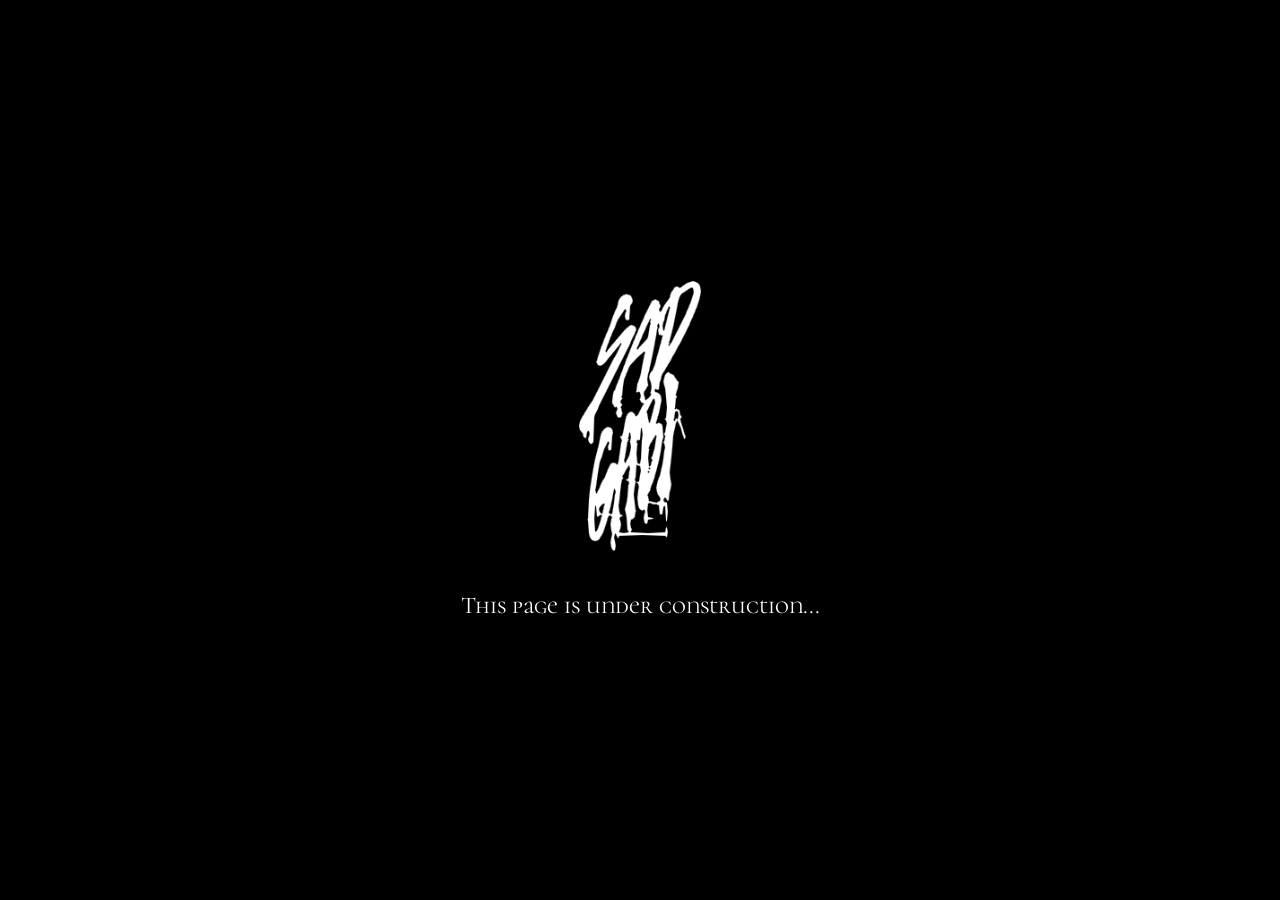
==== index.html @ c88ff973 "Update index.html" ====
<html>

<head>
  <title>Loading...</title>

  <script>
    let loadText = 'Loading.';
    const interval = setInterval(() => {
      document.title = loadText;
      loadText += '.';
      if (loadText === 'Loading....') {
        loadText = 'Loading.';
      }
    }, 500);
  </script>
</head>

<style>
  @font-face {
    font-family: Cormorant;
    src: url(fonts/CormorantUnicase-Regular.ttf);
  }

  html,
  body {
    height: 100svh;
    width: 100vw;
    margin: 0;
    display: flex;
    align-items: center;
    justify-content: center;
    text-align: center;
    background-color: #000;
  }

  body {
    margin: 10vw;
  }

  #loading-splash {
    display: flex;
    flex-direction: column;
    align-items: center;
    text-align: center;
    color: #fff;
    font-family: Cormorant;
    font-size: 24px;
    gap: 40px;
  }

  #loading-logo {
    height: 30svh;
    width: fit-content;
    animation: logo-anim infinite forwards 1s;
  }

  @keyframes logo-anim {
    0% {
      opacity: 1;
    }

    50% {
      opacity: 0.5;
    }

    100% {
      opacity: 1;
    }
  }

  @media (max-width: 1100px) {
    #loading-splash {
     font-size: 48px;
    }

    #loading-logo {
      height: 60svh;
    }
  }
</style>

<body>
  <div id="loading-splash">
    <img id="loading-logo" src="images/logo.png" alt="Sad Gabi logo">
    This page is under construction...
  </div>
</body>

</html>
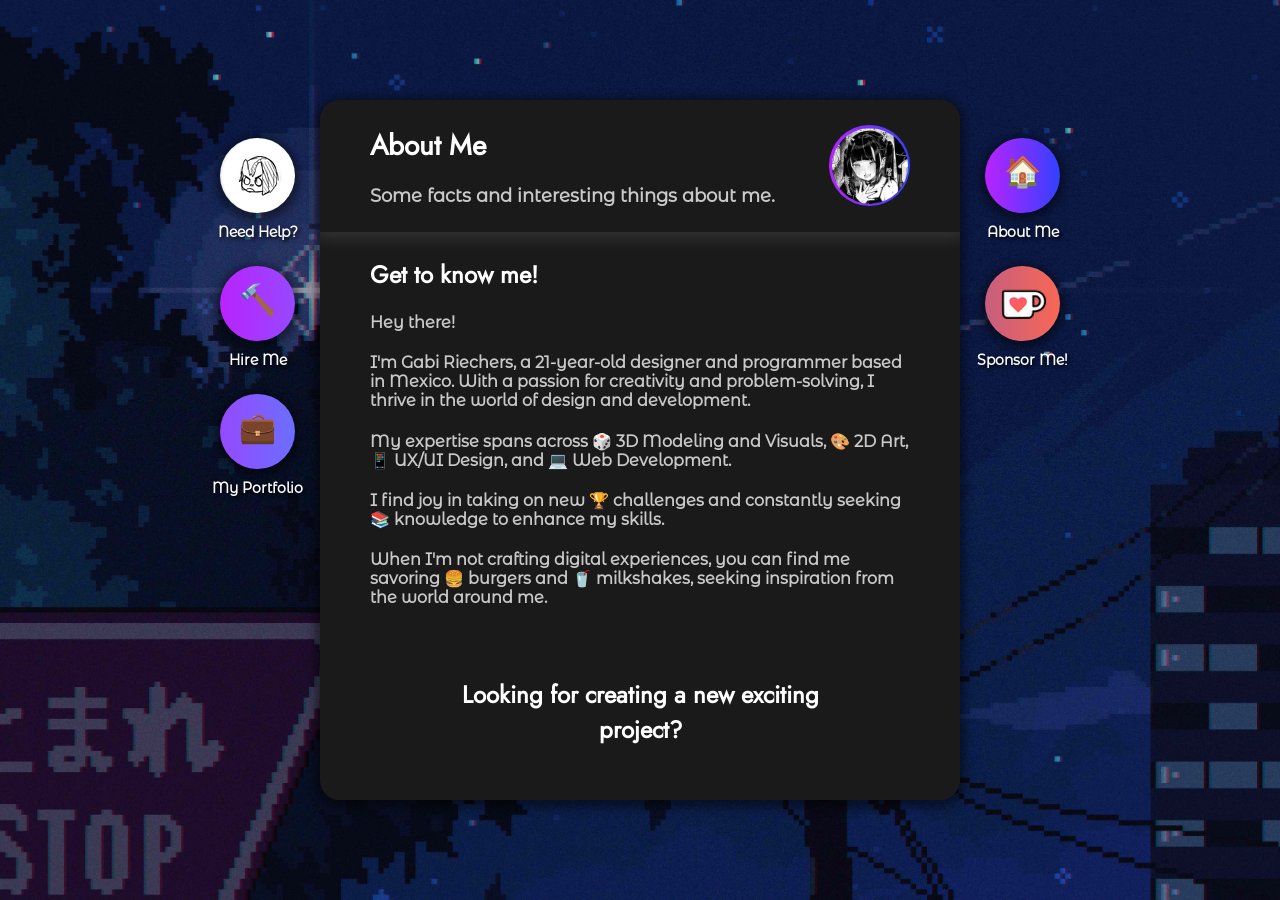
==== commit 975079d8: "Add files via upload" ====
--- a/index.html
+++ b/index.html
@@ -1,89 +1,178 @@
-<html>
-
-<head>
-  <title>Loading...</title>
-
-  <script>
-    let loadText = 'Loading.';
-    const interval = setInterval(() => {
-      document.title = loadText;
-      loadText += '.';
-      if (loadText === 'Loading....') {
-        loadText = 'Loading.';
-      }
-    }, 500);
-  </script>
-</head>
-
-<style>
-  @font-face {
-    font-family: Cormorant;
-    src: url(fonts/CormorantUnicase-Regular.ttf);
-  }
-
-  html,
-  body {
-    height: 100svh;
-    width: 100vw;
-    margin: 0;
-    display: flex;
-    align-items: center;
-    justify-content: center;
-    text-align: center;
-    background-color: #000;
-  }
-
-  body {
-    margin: 10vw;
-  }
-
-  #loading-splash {
-    display: flex;
-    flex-direction: column;
-    align-items: center;
-    text-align: center;
-    color: #fff;
-    font-family: Cormorant;
-    font-size: 24px;
-    gap: 40px;
-  }
-
-  #loading-logo {
-    height: 30svh;
-    width: fit-content;
-    animation: logo-anim infinite forwards 1s;
-  }
-
-  @keyframes logo-anim {
-    0% {
-      opacity: 1;
-    }
-
-    50% {
-      opacity: 0.5;
-    }
-
-    100% {
-      opacity: 1;
-    }
-  }
-
-  @media (max-width: 1100px) {
-    #loading-splash {
-     font-size: 48px;
-    }
-
-    #loading-logo {
-      height: 60svh;
-    }
-  }
-</style>
-
-<body>
-  <div id="loading-splash">
-    <img id="loading-logo" src="images/logo.png" alt="Sad Gabi logo">
-    This page is under construction...
-  </div>
-</body>
-
+<!DOCTYPE html>
+
+<html lang="en">
+
+<head>
+    <meta charset="utf-8" name="viewport" content="width=device-width, initial-scale=1.0">
+    <link rel="stylesheet" href="styles/Mainstyle.css">
+    <title>About me - Sad Gabi</title>
+    <link rel="icon" href="images/sadgabi_ic.png" type="image/x-icon">
+
+    <script src="scripts/chatbot.js"></script>
+
+    <script>
+
+        function overlay() {
+            document.getElementById("overlay").style.display = "flex";
+        }
+
+        function overlay_close() {
+            document.getElementById("overlay").style.display = "none";
+        }
+
+        function AIchat_on() {
+            document.getElementById("AIchat").style.display = "block";
+        }
+
+        function AIchat_off() {
+            document.getElementById("AIchat").style.display = "none";
+        }
+
+        function msgSize() {
+            document.getElementById("msgInput").style.height = `${this.scrollHeight}px`;;
+        }
+
+    </script>
+
+</head>
+
+<body>
+
+    <div class="AI_chat_vp" id="AIchat">
+
+        <div class="header_chat">
+            <h3>Devohra <button class="beta">BETA 0.1</button></h3>
+            <h5>🟢 Online</h5>
+            <div class="logo_chat">
+                <img src="images/devohra_logo.png" alt="Devohra logo">
+            </div>
+        </div>
+
+        <div id="chat" class="chat">
+            <div style="text-align: center; margin-bottom: 50px;margin-top: 20px;">
+                <h4>// This is the beggining of your chat with Devohra! //</h4>
+            </div>
+            <div class="messageblock_ai">
+                <button></button>
+                <div>
+                    <h5 style="margin-left: 10px;">Devohra</h5>
+                    <div class="message_ai">
+                        <h5>Hi!</h5>
+                        <h5>I'm Devohra, and I will be assisting you today! How can I help you?</h5>
+                    </div>
+                </div>
+            </div>
+            <div id="sel_chat" class="messageblock_user">
+                <div style="text-align: right;">
+                    <h5 style="margin-right: 10px;">You</h5>
+                    <div id="sel1" onclick="rmv_selchat1(); hMkComms()" class="message_user">
+                        <h5>I wanna request for a commission</h5>
+                    </div>
+                    <div id="sel2" onclick="rmv_selchat2(); hCostComms();" class="message_user">
+                        <h5>How much do I have to pay for a commission?</h5>
+                    </div>
+                    <div id="sel3" onclick="rmv_selchat3(); hContact();" class="message_user" style="display: none;">
+                        <h5>Where is the contact info?</h5>
+                    </div>
+                    <div id="sel4" onclick="rmv_selchat4(); hDevohra();" class="message_user">
+                        <h5>Who are you?</h5>
+                    </div>
+                </div>
+                <button></button>
+            </div>
+        </div>
+
+    </div>
+
+    <div onclick="overlay_close(); AIchat_off()" class="overlay" id="overlay"></div>
+
+    <div class="pages1" id="pages1">
+        <div>
+            <button onclick="overlay(); AIchat_on()" id="AI_button" title="Devohra AI"
+                style="background-image: url(images/devohra_logo.png); margin-bottom: 10px;"><img
+                    src="images/devohra_ic.png" alt="Devohra Assistant"></button>
+            <h5 style="text-shadow: 2px 2px 4px #000000;">?Need Help</h5>
+
+            <a href="hire_me.html"><button title="Hire Me"
+                    style="background-image: linear-gradient(to right, #b923ff, #9649ff);">🔨</button></a>
+            <h5 style="text-shadow: 2px 2px 4px #000000;">Hire Me</h5>
+
+            <a href="portfolio.html"><button title="My Portfolio"
+                    style="background-image: linear-gradient(to right, #9649ff, #6b6fff);">💼</button></a>
+            <h5 style="text-shadow: 2px 2px 4px #000000;">My Portfolio</h5>
+
+            <a href="contact.html" style="display: none;"><button title="Contact Info"
+                    style="background-image: linear-gradient(to right, #6b6fff, #4b8cff);">💬</button></a>
+            <h5 style="text-shadow: 2px 2px 4px #000000; display: none;">Contact Info</h5>
+
+            <a href="clients.html" style="display: none;"><button title="Clients & Reviews"
+                    style="background-image: linear-gradient(to right, #4b8cff, #3341ff);">📝</button></a>
+            <h5 style="text-shadow: 2px 2px 4px #000000; display: none;">Clients</h5>
+        </div>
+    </div>
+
+    <div class="mainvp" id="mainvp_div">
+
+        <div class="header">
+            <h1>About Me</h1>
+            <h2>Some facts and interesting things about me.</h2>
+            <div class="logo">
+                    <button class="mylogo"></button>
+            </div>
+        </div>
+
+        <div class="content">
+            <h3>Get to know me!</h3>
+            <h4>Hey there!</h4>
+            <h4>I'm Gabi Riechers, a 21-year-old designer and programmer based in Mexico. With a passion for
+                creativity and problem-solving, I thrive in the world of design and development.</h4>
+            <h4>My expertise spans across 🎲 3D Modeling and Visuals, 🎨 2D Art, 📱 UX/UI Design, and 💻 Web
+                Development.</h4>
+            <h4>I find joy in taking on new 🏆 challenges and constantly seeking 📚 knowledge to enhance my skills.</h4>
+            <h4>When I'm not crafting digital experiences, you can find me savoring 🍔 burgers and 🥤 milkshakes,
+                seeking inspiration from the world around me.</h4>
+            <p></p>
+            <div class="action">
+                <h3>Looking for creating a new exciting project?</h3>
+                <a href="hire_me.html"><button>Hire me!</button></a>
+            </div>
+
+
+            <div class="scnets">
+                <h4 style="margin-bottom: 20px;">My social networks</h4>
+            </div>
+
+            <div class="scnets">
+                <a href="https://twitter.com/sadgabi20"><button><img src="images/tw_ic.png"
+                            alt="Twitter logo"></button></a>
+                <a href="https://discord.com/users/sadgabi20"><button><img src="images/dis_ic.png"
+                            alt="Discord logo"></button></a>
+                <a href="https://www.linkedin.com/in/sadgabi/"><button><img src="images/li_ic.png"
+                            alt="LinkedIn logo"></button></a>
+                <a href="https://www.behance.net/sadgabi"><button><img src="images/bh_ic.png"
+                            alt="Behance logo"></button></a>
+            </div>
+        </div>
+
+        <p></p>
+
+
+    </div>
+
+    <div class="pages" id="current_p">
+        <div>
+            <button title="You are here!"
+                style="cursor: auto; background-image: linear-gradient(to right, #b923ff, #3341ff); margin-bottom: 10px;">
+                <hb>🏠</hb>
+            </button>
+            <h5 style="text-shadow: 2px 2px 4px #000000;">About Me</h5>
+            <a href="https://ko-fi.com/sadgabi"><button title="Donate Me!"
+                    style="background-image: linear-gradient(to right, #C75E7F, #F86754); padding: 0; margin-bottom: 10px; padding-top: 8px;"><img
+                        src="images/kofi_ic.png" alt="Patreon logo"></button></a>
+            <h5 style="text-shadow: 2px 2px 4px #000000;">Sponsor Me!</h5>
+        </div>
+    </div>
+
+</body>
+
 </html>
--- a/styles/Mainstyle.css
+++ b/styles/Mainstyle.css
@@ -0,0 +1,726 @@
+@font-face {
+    font-family: Montserrat;
+    src: url(../fonts/MontserratAlternates-Regular.ttf);
+}
+
+@font-face {
+    font-family: MontserratBold;
+    src: url(../fonts/MontserratAlternates-Bold.ttf);
+}
+
+@font-face {
+    font-family: Jost;
+    src: url(../fonts/Jost-Regular.ttf);
+}
+
+#submitButton.active {
+    background-image: linear-gradient(to right, #b923ff, #3341ff);
+    color: white;
+    cursor: pointer;
+    border: 0;
+}
+
+html,
+body {
+    overflow: hidden;
+    display: flex;
+    justify-content: center;
+    align-items: center;
+    justify-items: center;
+    align-content: center;
+    width: 100%;
+    height: 100%;
+    margin: 0;
+    padding: 0;
+    background-image: url("../images/bg_img.jpg");
+    background-size: cover;
+    background-repeat: no-repeat;
+}
+
+::-webkit-scrollbar {
+    width: 7px;
+}
+
+::-webkit-scrollbar-thumb {
+    background-color: #a1a1a120;
+    border-radius: 5px;
+}
+
+::-webkit-scrollbar-thumb:hover {
+    background-color: #a1a1a140;
+}
+
+a {
+    text-decoration: none;
+}
+
+.overlay {
+    position: fixed;
+    top: 0;
+    left: 0;
+    width: 100%;
+    height: 100%;
+    background-color: rgba(0, 0, 0, 0.5);
+    display: none;
+    justify-content: center;
+    align-items: center;
+    justify-items: center;
+    align-content: center;
+    z-index: 900;
+}
+
+.AI_chat_vp {
+    border-radius: 20px;
+    background-color: #1a1a1a;
+    margin: 0;
+    border: 10px #666666;
+    width: 50%;
+    max-width: 800px;
+    min-width: 500px;
+    height: 90%;
+    max-height: 90%;
+    box-shadow: 0px 3px 10px 5px #00000070;
+    position: absolute;
+    display: none;
+    overflow: auto;
+    z-index: 999;
+}
+
+.mainvp {
+    flex: 1;
+    border-radius: 20px;
+    background-color: #1a1a1a;
+    padding: 0;
+    padding-bottom: 25px;
+    margin: 0;
+    border: 10px #666666;
+    width: 50%;
+    max-width: 50%;
+    height: 75%;
+    box-shadow: 0px 3px 10px 5px #00000070;
+    overflow: auto;
+    position: relative;
+}
+
+.header {
+    position: sticky;
+    padding: 25px;
+    padding-left: 50px;
+    padding-right: 150px;
+    box-shadow: 0px 0px 16px 5px #ffffff20;
+    background-color: #1a1a1a;
+    top: 0;
+    z-index: 10;
+}
+
+.header_chat {
+    position: sticky;
+    padding: 25px;
+    padding-right: 50px;
+    padding-left: 150px;
+    box-shadow: 0px 0px 16px 5px #ffffff20;
+    background-color: #1a1a1a;
+    top: 0;
+}
+
+.beta {
+    border-radius: 10px;
+    padding: 5px;
+    padding-left: 10px;
+    padding-right: 10px;
+    margin: 0;
+    font-family: MontserratBold;
+    color: white;
+    border: 0;
+    background-image: linear-gradient(to right, #b923ff, #3341ff);
+}
+
+.messagef_chat {
+    position: sticky;
+    padding: 25px;
+    padding-right: 50px;
+    padding-left: 50px;
+    box-shadow: 0px 0px 16px 5px #ffffff20;
+    background-color: #1a1a1a;
+    bottom: 0;
+    text-align: center;
+}
+
+.content {
+    padding: 25px;
+    padding-left: 50px;
+    padding-right: 50px;
+    overflow: hidden;
+    background-color: #1a1a1a;
+    z-index: 2
+}
+
+.content_serv {
+    padding: 0;
+    overflow: hidden;
+    background-color: #1a1a1a;
+    z-index: 2
+}
+
+.content_serv button {
+    border: 0;
+    background-color: #00000000;
+    margin: 0;
+    padding: 0;
+    text-align: left;
+    cursor: pointer;
+    max-height: 150px;
+    min-height: 150px;
+    overflow: hidden;
+    transition: background-color 0.3s ease;
+}
+
+.content_serv button:hover {
+    background-image: linear-gradient(to right, #b923ff, #3341ff);
+}
+
+.content_serv button h4 {
+    transition: color 0.3s ease;
+    ;
+}
+
+.content_serv button:hover h4 {
+    color: white;
+}
+
+.serv_card {
+    display: block;
+    align-items: center;
+    width: fit-content;
+    padding: 15px;
+    padding-left: 50px;
+    padding-right: 50px;
+    height: 10000px;
+    background-color: #1a1a1a;
+    transition: background-color 0.3s ease;
+}
+
+.serv_card:hover {
+    background-color: transparent;
+}
+
+.prtflcard {
+    height: auto;
+    margin: 0;
+    border-radius: 20px;
+    min-height: 90%;
+    box-shadow: 0px 0px 10px 5px #ffffff20;
+    overflow: hidden;
+    position: relative;
+    background-image: linear-gradient(to right, #b923ff, #3341ff);
+}
+
+.prtflcard:hover h4 {
+    cursor: pointer;
+    color: white;
+}
+
+.prtflcardi {
+    display: flex;
+    padding-left: 25px;
+    padding-right: 25px;
+    align-items: center;
+    position: absolute;
+    height: 100%;
+    width: -webkit-fill-available;
+    min-width: -webkit-fill-available;
+    min-height: 100%;
+    overflow: auto;
+    background-color: #1a1a1a;
+    transition: background-color 0.3s ease;
+}
+
+.prtflcardi:hover {
+    background-color: transparent;
+}
+
+.chat {
+    padding: 25px;
+    padding-left: 50px;
+    padding-right: 50px;
+    overflow: auto;
+    background-color: #1a1a1a;
+    z-index: 999;
+}
+
+textarea {
+    margin-bottom: 20px;
+    margin-top: 5px;
+    padding: 10px;
+    padding-left: 15px;
+    padding-right: 15px;
+    border-radius: 20px;
+    border-color: #666666;
+    border-style: solid;
+    background-color: #ffffff10;
+    font-family: Montserrat;
+    color: #ffffff95;
+    font-size: 14px;
+
+}
+
+textarea[type="text"] {
+    color: #ffffff;
+}
+
+
+.logo {
+    position: absolute;
+    display: flex;
+    justify-content: center;
+    align-items: center;
+    right: 50px;
+    top: 25px;
+    border-radius: 50%;
+    width: 81px;
+    height: 81px;
+    background-image: linear-gradient(to right, #b923ff, #3341ff);
+}
+
+.logo_chat {
+    position: absolute;
+    left: 50px;
+    top: 25px;
+}
+
+.action {
+    padding: 25px;
+    padding-left: 50px;
+    padding-right: 50px;
+    padding-bottom: 0;
+    text-align: center;
+}
+
+.action button {
+    border-radius: 10px;
+    padding: 20px;
+    padding-left: 40px;
+    padding-right: 40px;
+    margin: 0;
+    margin-top: 50px;
+    margin-bottom: 25px;
+    font-family: MontserratBold;
+    font-size: 18px;
+    color: white;
+    border: 0;
+    background-image: linear-gradient(to right, #b923ff, #3341ff);
+    cursor: pointer;
+    transition: font-size 0.3s ease;
+}
+
+.action button:hover {
+    font-size: 20px;
+}
+
+.scnets {
+    display: flex;
+    justify-content: center;
+    align-items: center;
+    justify-items: center;
+    align-content: center;
+}
+
+.scnets button {
+    background-color: #1a1a1a;
+    padding: 0;
+    border: 0;
+}
+
+.scnets button:hover {
+    cursor: pointer;
+}
+
+.scnets a {
+    margin-left: 10px;
+    margin-right: 10px;
+}
+
+.pages1 {
+    margin: 0;
+    text-align: center;
+    height: 75%;
+    overflow-y: auto;
+    /* Change the writing direction to right-to-left */
+    direction: rtl;
+    /* Flip the container horizontally */
+    transform: scaleX(1);
+}
+
+.pages {
+    margin: 0;
+    text-align: center;
+    height: 75%;
+    overflow: auto;
+}
+
+.pages button {
+    width: 75px;
+    max-width: 75px;
+    height: 75px;
+    max-height: 75px;
+    display: block;
+    border-radius: 50%;
+    text-align: center;
+    justify-content: center;
+    align-items: center;
+    margin: 25px;
+    margin-bottom: 10px;
+    border: 0;
+    box-shadow: 0px 3px 10px 5px #00000070;
+    cursor: pointer;
+    font-size: 30px;
+    padding: 0;
+    padding-bottom: 8px;
+}
+
+.pages1 button {
+    width: 75px;
+    max-width: 75px;
+    height: 75px;
+    max-height: 75px;
+    display: block;
+    border-radius: 50%;
+    text-align: center;
+    justify-content: center;
+    align-items: center;
+    margin: 25px;
+    margin-bottom: 10px;
+    border: 0;
+    box-shadow: 0px 3px 10px 5px #00000070;
+    cursor: pointer;
+    font-size: 30px;
+    padding: 0;
+    padding-bottom: 8px;
+    transition: font-size 0.3s ease;
+}
+
+.pages1 button:hover {
+    font-size: 36px;
+}
+
+input {
+    margin-top: 5px;
+    margin-bottom: 20px;
+    padding: 10px;
+    padding-left: 15px;
+    padding-right: 15px;
+    border-radius: 20px;
+    border-color: #666666;
+    border-style: solid;
+    background-color: #282828;
+    font-family: Montserrat;
+    color: #ffffff;
+    font-size: 14px;
+}
+
+input[type="text"] {
+    color: #ffffff;
+}
+
+::placeholder {
+    color: #ffffff90;
+}
+
+p {
+    margin-bottom: 45px;
+}
+
+label {
+    font-size: 20px;
+    padding-left: 13px;
+    font-family: Jost;
+    color: white;
+}
+
+h1 {
+    font-size: 28px;
+    font-family: Jost;
+    color: white;
+    margin-top: 0;
+    ;
+}
+
+h2 {
+    font-size: 18px;
+    font-family: Montserrat;
+    color: #c9c9c9;
+    margin-bottom: 0;
+    ;
+}
+
+h3 {
+    font-size: 24px;
+    font-family: Jost;
+    color: white;
+    margin-top: 0;
+    margin-bottom: 7px;
+}
+
+h4 {
+    font-size: 16px;
+    font-family: Montserrat;
+    color: #c9c9c9;
+    margin-bottom: 0;
+    ;
+}
+
+h5 {
+    font-size: 14px;
+    font-family: Montserrat;
+    color: #ffffff;
+    margin-top: 0;
+    margin-bottom: 7px;
+}
+
+h5 a {
+    font-size: 18px;
+    font-family: Jost;
+    color: white;
+    margin-top: 0;
+    margin-bottom: 7px;
+}
+
+h6 {
+    font-size: 12px;
+    font-family: Montserrat;
+    color: #ffffff60;
+    margin-bottom: 0;
+    margin-top: 0;
+}
+
+h7 {
+    font-size: 16px;
+    font-family: Jost;
+    color: #ffffff;
+    margin-top: 0;
+    margin-bottom: 7px;
+}
+
+h8 {
+    font-size: 14px;
+    font-family: Montserrat;
+    color: #ffffff60;
+    margin-bottom: 0;
+    margin-top: 0;
+}
+
+/* Chat */
+
+.messageblock_ai {
+    width: 100%;
+    width: fit-content;
+    margin-bottom: 20px;
+    padding: 0;
+    display: flex;
+    text-align: left;
+}
+
+.messageblock_ai button {
+    max-width: 50px;
+    max-height: 50px;
+    min-width: 50px;
+    min-height: 50px;
+    border-radius: 50%;
+    background-image: url("../images/devohra_logo.png");
+    background-size: cover;
+    margin-right: 25px;
+    border: 0;
+}
+
+.message_ai {
+    border-radius: 15px;
+    text-align: left;
+    background-image: linear-gradient(to right, #b923ff, #9649ff);
+    padding: 10px;
+    max-width: 450px;
+    word-wrap: break-word;
+}
+
+.messageblock_user {
+    width: 100%;
+    margin-bottom: 20px;
+    padding: 0;
+    display: flex;
+    text-align: right;
+    justify-content: end;
+}
+
+.messageblock_user button {
+    max-width: 50px;
+    max-height: 50px;
+    min-width: 50px;
+    min-height: 50px;
+    border-radius: 50%;
+    background-image: url("../images/user_logo.png");
+    background-size: cover;
+    margin-left: 25px;
+    border: 0;
+}
+
+.message_user {
+    border-radius: 15px;
+    margin-bottom: 10px;
+    background-image: linear-gradient(to right, #4b8cff, #3341ff);
+    padding: 10px;
+    max-width: 450px;
+    word-wrap: break-word;
+    cursor: pointer;
+    min-width: 0;
+    text-align: left;
+}
+
+.writing {
+    border-radius: 15px;
+    text-align: left;
+    padding: 10px;
+    max-width: 450px;
+    word-wrap: break-word;
+}
+
+.portfolio_icon {
+    margin: 25px;
+    width: 125px
+}
+
+.tag_bt {
+    border-style: solid;
+    border-color: gray;
+    border-width: 1px;
+    margin-bottom: 10px;
+    margin: 5px;
+    margin-top: 0;
+    margin-bottom: 10px;
+    border-radius: 1000px;
+    padding: 5px;
+    padding-left: 10px;
+    padding-right: 10px;
+    font-family: Jost;
+    font-size: 16px;
+    color: #c9c9c9;
+    background-color: #1a1a1a;
+    cursor: pointer;
+    box-sizing: border-box;
+}
+
+.proj_content {
+    display: flex;
+    flex-wrap: wrap;
+    gap: 25px;
+    justify-content: space-evenly;
+    margin: 0;
+    margin-top: 25px;
+    overflow-wrap: break-word;
+}
+
+.proj_cards {
+    min-height: 250px;
+    min-width: 171px;
+    height: 350px;
+    width: 240px;
+    border-radius: 20px;
+    border-color: #666666;
+    border-width: 1px;
+    border-style: solid;
+    cursor: pointer;
+    overflow: hidden;
+}
+
+.art_cards {
+    width: 30%;
+    position: relative;
+    margin-bottom: 25px;
+    padding-bottom: 30%;
+    border-radius: 20px;
+    border-color: #666666;
+    border-width: 1px;
+    border-style: solid;
+    cursor: pointer;
+    overflow: hidden;
+}
+
+.art_thumbnail {
+    position: absolute;
+    width: 100%;
+    height: 100%;
+    background-position: center;
+    background-size: cover;
+}
+
+.art_title {
+    position: absolute;
+    overflow: hidden;
+    width: 100%;
+    height: 100%;
+    opacity: 0;
+    transition: all 0.3s ease;
+}
+
+.art_title:hover {
+    opacity: 100%;
+}
+
+.proj_cards1 {
+    border-color: #1a1a1a;
+    border-width: 1px;
+    border-style: solid;
+    min-height: 250px;
+    min-width: 171px;
+    height: 350px;
+    width: 240px;
+    overflow: hidden;
+}
+
+.proj_th {
+    width: 100%;
+    height: 40%;
+    background-position: center;
+    background-size: cover;
+}
+
+.tags_bt {
+    border-style: none;
+    margin-bottom: 10px;
+    margin: 10px;
+    margin-top: 0;
+    margin-left: 0;
+    border-radius: 1000px;
+    padding: 5px;
+    padding-left: 10px;
+    padding-right: 10px;
+    font-family: Montserrat;
+    font-size: 12px;
+    color: white;
+    background-image: linear-gradient(to right, #b923ff, #9649ff);
+    box-sizing: border-box;
+    cursor: pointer;
+}
+
+.credits {
+    color: #ebebeb;
+    font-family: MontserratBold;
+    font-size: 20px;
+    text-shadow: 2px 2px 7px #000000;
+    transition: all 0.3s ease;
+}
+
+.credits:hover {
+    color: white;
+    text-shadow: 2px 2px 5px #ffffff20;
+    font-size: 20.1px;
+}
+
+.mylogo {
+    border-radius: 50%;
+    border: none;
+    background-image: url("../images/sadgabi_logo.jpg");
+    background-position: center;
+    background-size: cover;
+    width: 76px;
+    height: 76px;
+    padding: 0;
+}
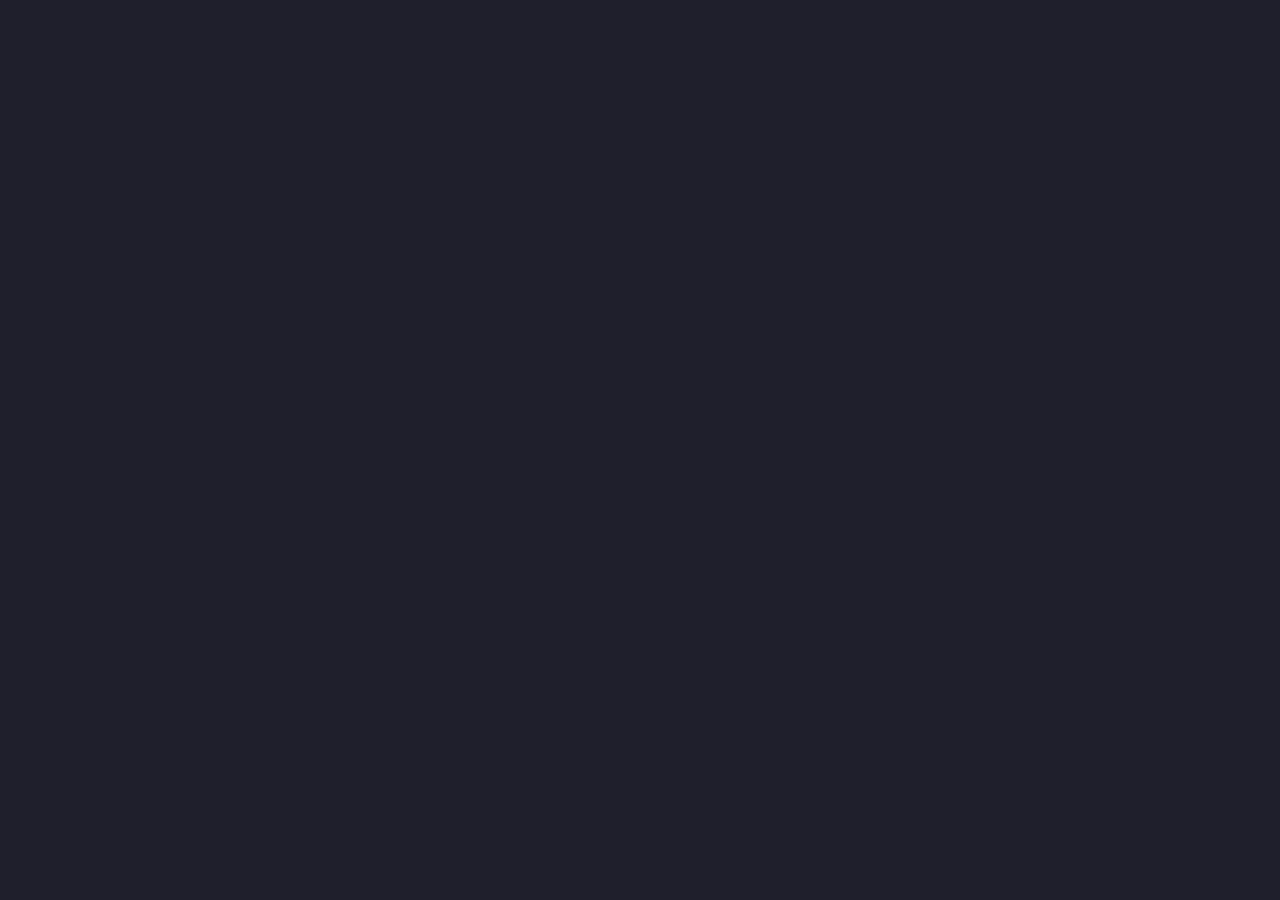
==== commit b29a532e: "innit project" ====
--- a/index.html
+++ b/index.html
@@ -1,178 +1,17 @@
-<!DOCTYPE html>
-
-<html lang="en">
-
-<head>
-    <meta charset="utf-8" name="viewport" content="width=device-width, initial-scale=1.0">
-    <link rel="stylesheet" href="styles/Mainstyle.css">
-    <title>About me - Sad Gabi</title>
-    <link rel="icon" href="images/sadgabi_ic.png" type="image/x-icon">
-
-    <script src="scripts/chatbot.js"></script>
-
-    <script>
-
-        function overlay() {
-            document.getElementById("overlay").style.display = "flex";
-        }
-
-        function overlay_close() {
-            document.getElementById("overlay").style.display = "none";
-        }
-
-        function AIchat_on() {
-            document.getElementById("AIchat").style.display = "block";
-        }
-
-        function AIchat_off() {
-            document.getElementById("AIchat").style.display = "none";
-        }
-
-        function msgSize() {
-            document.getElementById("msgInput").style.height = `${this.scrollHeight}px`;;
-        }
-
-    </script>
-
-</head>
-
-<body>
-
-    <div class="AI_chat_vp" id="AIchat">
-
-        <div class="header_chat">
-            <h3>Devohra <button class="beta">BETA 0.1</button></h3>
-            <h5>🟢 Online</h5>
-            <div class="logo_chat">
-                <img src="images/devohra_logo.png" alt="Devohra logo">
-            </div>
-        </div>
-
-        <div id="chat" class="chat">
-            <div style="text-align: center; margin-bottom: 50px;margin-top: 20px;">
-                <h4>// This is the beggining of your chat with Devohra! //</h4>
-            </div>
-            <div class="messageblock_ai">
-                <button></button>
-                <div>
-                    <h5 style="margin-left: 10px;">Devohra</h5>
-                    <div class="message_ai">
-                        <h5>Hi!</h5>
-                        <h5>I'm Devohra, and I will be assisting you today! How can I help you?</h5>
-                    </div>
-                </div>
-            </div>
-            <div id="sel_chat" class="messageblock_user">
-                <div style="text-align: right;">
-                    <h5 style="margin-right: 10px;">You</h5>
-                    <div id="sel1" onclick="rmv_selchat1(); hMkComms()" class="message_user">
-                        <h5>I wanna request for a commission</h5>
-                    </div>
-                    <div id="sel2" onclick="rmv_selchat2(); hCostComms();" class="message_user">
-                        <h5>How much do I have to pay for a commission?</h5>
-                    </div>
-                    <div id="sel3" onclick="rmv_selchat3(); hContact();" class="message_user" style="display: none;">
-                        <h5>Where is the contact info?</h5>
-                    </div>
-                    <div id="sel4" onclick="rmv_selchat4(); hDevohra();" class="message_user">
-                        <h5>Who are you?</h5>
-                    </div>
-                </div>
-                <button></button>
-            </div>
-        </div>
-
-    </div>
-
-    <div onclick="overlay_close(); AIchat_off()" class="overlay" id="overlay"></div>
-
-    <div class="pages1" id="pages1">
-        <div>
-            <button onclick="overlay(); AIchat_on()" id="AI_button" title="Devohra AI"
-                style="background-image: url(images/devohra_logo.png); margin-bottom: 10px;"><img
-                    src="images/devohra_ic.png" alt="Devohra Assistant"></button>
-            <h5 style="text-shadow: 2px 2px 4px #000000;">?Need Help</h5>
-
-            <a href="hire_me.html"><button title="Hire Me"
-                    style="background-image: linear-gradient(to right, #b923ff, #9649ff);">🔨</button></a>
-            <h5 style="text-shadow: 2px 2px 4px #000000;">Hire Me</h5>
-
-            <a href="portfolio.html"><button title="My Portfolio"
-                    style="background-image: linear-gradient(to right, #9649ff, #6b6fff);">💼</button></a>
-            <h5 style="text-shadow: 2px 2px 4px #000000;">My Portfolio</h5>
-
-            <a href="contact.html" style="display: none;"><button title="Contact Info"
-                    style="background-image: linear-gradient(to right, #6b6fff, #4b8cff);">💬</button></a>
-            <h5 style="text-shadow: 2px 2px 4px #000000; display: none;">Contact Info</h5>
-
-            <a href="clients.html" style="display: none;"><button title="Clients & Reviews"
-                    style="background-image: linear-gradient(to right, #4b8cff, #3341ff);">📝</button></a>
-            <h5 style="text-shadow: 2px 2px 4px #000000; display: none;">Clients</h5>
-        </div>
-    </div>
-
-    <div class="mainvp" id="mainvp_div">
-
-        <div class="header">
-            <h1>About Me</h1>
-            <h2>Some facts and interesting things about me.</h2>
-            <div class="logo">
-                    <button class="mylogo"></button>
-            </div>
-        </div>
-
-        <div class="content">
-            <h3>Get to know me!</h3>
-            <h4>Hey there!</h4>
-            <h4>I'm Gabi Riechers, a 21-year-old designer and programmer based in Mexico. With a passion for
-                creativity and problem-solving, I thrive in the world of design and development.</h4>
-            <h4>My expertise spans across 🎲 3D Modeling and Visuals, 🎨 2D Art, 📱 UX/UI Design, and 💻 Web
-                Development.</h4>
-            <h4>I find joy in taking on new 🏆 challenges and constantly seeking 📚 knowledge to enhance my skills.</h4>
-            <h4>When I'm not crafting digital experiences, you can find me savoring 🍔 burgers and 🥤 milkshakes,
-                seeking inspiration from the world around me.</h4>
-            <p></p>
-            <div class="action">
-                <h3>Looking for creating a new exciting project?</h3>
-                <a href="hire_me.html"><button>Hire me!</button></a>
-            </div>
-
-
-            <div class="scnets">
-                <h4 style="margin-bottom: 20px;">My social networks</h4>
-            </div>
-
-            <div class="scnets">
-                <a href="https://twitter.com/sadgabi20"><button><img src="images/tw_ic.png"
-                            alt="Twitter logo"></button></a>
-                <a href="https://discord.com/users/sadgabi20"><button><img src="images/dis_ic.png"
-                            alt="Discord logo"></button></a>
-                <a href="https://www.linkedin.com/in/sadgabi/"><button><img src="images/li_ic.png"
-                            alt="LinkedIn logo"></button></a>
-                <a href="https://www.behance.net/sadgabi"><button><img src="images/bh_ic.png"
-                            alt="Behance logo"></button></a>
-            </div>
-        </div>
-
-        <p></p>
-
-
-    </div>
-
-    <div class="pages" id="current_p">
-        <div>
-            <button title="You are here!"
-                style="cursor: auto; background-image: linear-gradient(to right, #b923ff, #3341ff); margin-bottom: 10px;">
-                <hb>🏠</hb>
-            </button>
-            <h5 style="text-shadow: 2px 2px 4px #000000;">About Me</h5>
-            <a href="https://ko-fi.com/sadgabi"><button title="Donate Me!"
-                    style="background-image: linear-gradient(to right, #C75E7F, #F86754); padding: 0; margin-bottom: 10px; padding-top: 8px;"><img
-                        src="images/kofi_ic.png" alt="Patreon logo"></button></a>
-            <h5 style="text-shadow: 2px 2px 4px #000000;">Sponsor Me!</h5>
-        </div>
-    </div>
-
-</body>
-
+<!DOCTYPE html>
+
+<html>
+
+<head>
+    <title>Sad Gabi - Home</title>
+    <link rel="stylesheet" href="styles/mainstyle.css">
+</head>
+
+<body>
+    <main id="main">
+        <div id="navBar"></div>
+    </main>
+    <script src="scripts/mainscript.js"></script>
+</body>
+
 </html>
--- a/styles/mainstyle.css
+++ b/styles/mainstyle.css
@@ -0,0 +1,64 @@
+:root {
+    --main-font-family: Offside;
+
+    --title1-font-szie: 96px;
+    --title2-font-size: 38px;
+    --normal-font-size: 24px;
+
+    --main-color: #1F1F2C;
+    --second-color: #202023;
+    --third-color: #121212;
+    --accent-color: #DA4404;
+    --text-color: #EDE7E4;
+
+    --fill-available: -webkit-fill-available;
+}
+
+
+@font-face {
+    font-family: Offside;
+    src: url(../fonts/Offside-Regular.ttf);
+}
+
+
+* {
+    position: relative;
+}
+
+html, body, main {
+    display: flex;
+    flex-direction: column;
+    width: var(--fill-available);
+    height: var(--fill-available);
+    margin: 0;
+    padding: 0;
+    font-family: var(--main-font);
+    background-color: #000;
+}
+
+body {
+    background-image: url(../images/sadgabi-bg.png);
+    background-position: center;
+    background-size: cover;
+}
+
+main {
+    background-color: var(--main-color);
+    height: 0;
+    border-bottom-left-radius: 50px;
+    border-bottom-right-radius: 50px;
+    transition: all 1s ease-in-out;
+}
+
+
+#navBar {
+    position: fixed;
+    top: 0;
+    left: 0;
+    width: -webkit-fill-available;
+    height: 80px;
+    padding: 40px;
+    padding-top: 0;
+    padding-bottom: 0;
+    z-index: 999;
+}
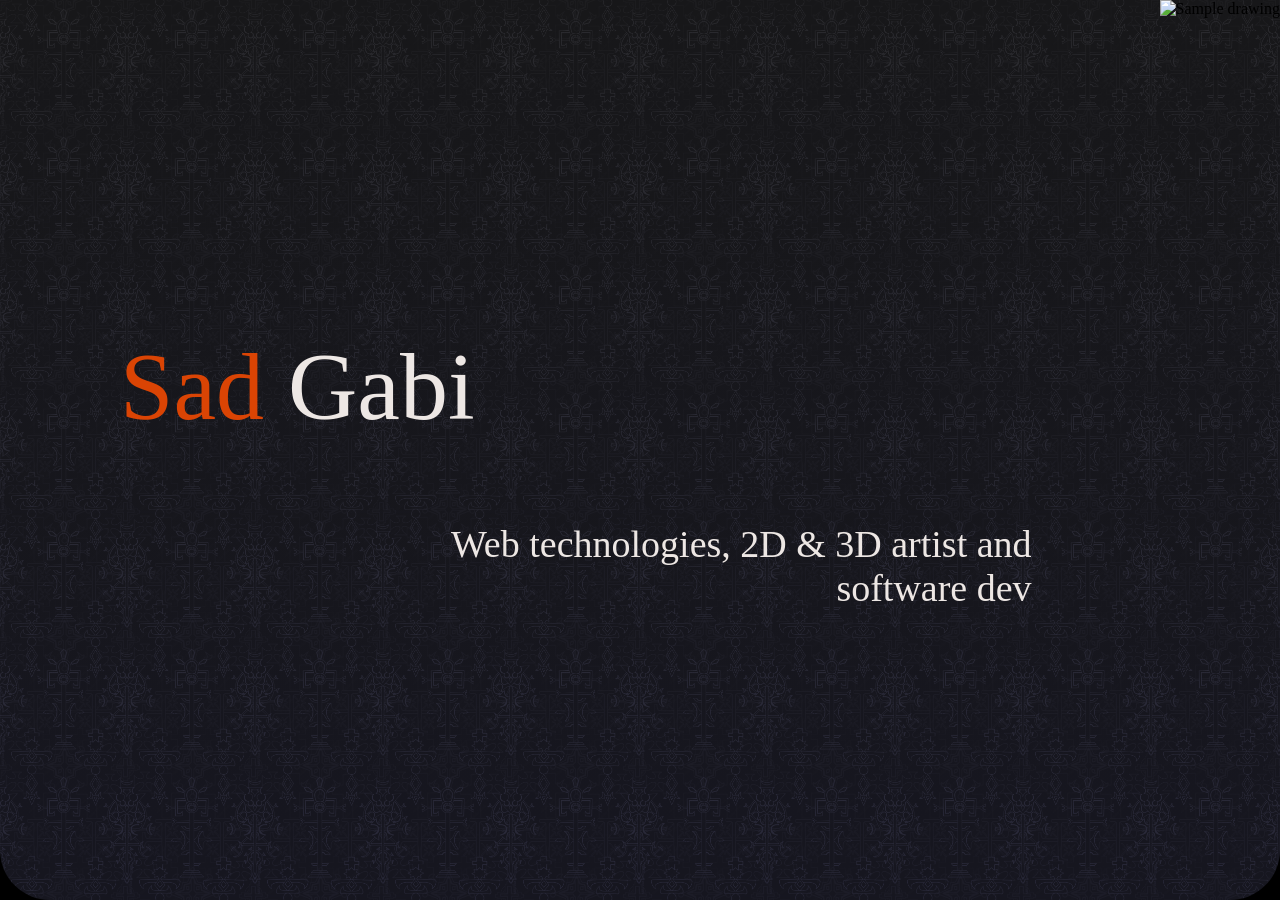
==== commit 4298236e: "d" ====
--- a/index.html
+++ b/index.html
@@ -5,11 +5,47 @@
 <head>
     <title>Sad Gabi - Home</title>
     <link rel="stylesheet" href="styles/mainstyle.css">
+    <link rel="icon" href="favicon.svg" type="svg+xml">
 </head>
 
 <body>
+    <div class="bgPattern"></div>
+
     <main id="main">
-        <div id="navBar"></div>
+        <div id="navBar">
+            <img src="images/firma2.png" alt="Sad Gabi logo" style="height: 60px; cursor: pointer;">
+
+            <button id="homeButton">Home</button>
+            <button id="hireMeButton">Hire me</button>
+            <button id="portfolioButton">Portfolio</button>
+            <button id="blogButton">Blog</button>
+        </div>
+
+        <div id="header" class="screen">
+            <div class="bgPattern"></div>
+
+            <div id="headerText">
+                <div id="headerTitle">
+                    <span style="color: var(--accent-color);">Sad</span> <span
+                        style="color: var(--text-color);">Gabi</span>
+                </div>
+
+                <div id="headerSubtitle">Web technologies, 2D & 3D artist and software dev </div>
+            </div>
+
+            <img src="svg/header_img.svg" alt="Sample drawing" style="height: 105vh">
+        </div>
+
+        <div id="quote">
+            <div class="quoteBraces" id="quoteBraceL">{</div>
+
+            <div id="quoteText">
+                <div id="quoteTextQuote">Creativity is intelligence having fun</div>
+                <div id="quoteTextAuthor">-Albert Einstein</div>
+            </div>
+
+            <div class="quoteBraces" id="quoteBraceB">}</div>
+        </div>
     </main>
     <script src="scripts/mainscript.js"></script>
 </body>
--- a/styles/mainstyle.css
+++ b/styles/mainstyle.css
@@ -16,30 +16,46 @@
 
 
 @font-face {
-    font-family: Offside;
+    font-family: var(--normal-font-size);
     src: url(../fonts/Offside-Regular.ttf);
 }
 
 
 * {
     position: relative;
+    font-family: Offside;
 }
 
-html, body, main {
+*::-webkit-scrollbar {
+    background-color: var(--main-color);
+    cursor: pointer;
+    width: 10px;
+}
+
+*::-webkit-scrollbar-thumb {
+    background-color: var(--text-color);
+    border-radius: 5000px;
+}
+
+*::-webkit-scrollbar-thumb:hover {
+    background-color: var(--accent-color);
+}
+
+
+html, body {
     display: flex;
     flex-direction: column;
-    width: var(--fill-available);
-    height: var(--fill-available);
+    width: 100vw;
     margin: 0;
     padding: 0;
-    font-family: var(--main-font);
     background-color: #000;
+    overflow: hidden;
 }
 
 body {
     background-image: url(../images/sadgabi-bg.png);
+    background-size: cover;
     background-position: center;
-    background-size: cover;
 }
 
 main {
@@ -48,6 +64,23 @@
     border-bottom-left-radius: 50px;
     border-bottom-right-radius: 50px;
     transition: all 1s ease-in-out;
+    overflow-x: hidden;
+    overflow-y: auto;
+}
+
+
+.bgPattern {
+    position: fixed;
+    top: 0;
+    left: 0;
+    width: 100%;
+    height: 100%;
+    background-image: url(../images/bg_pattern.jpg);
+    background-size: 10%;
+    opacity: 0.3;
+    filter: invert(0);
+    mix-blend-mode: overlay;
+    pointer-events: none;
 }
 
 
@@ -55,10 +88,109 @@
     position: fixed;
     top: 0;
     left: 0;
+    display: flex;
+    gap: 40px;
+    align-items: center;
     width: -webkit-fill-available;
     height: 80px;
     padding: 40px;
     padding-top: 0;
     padding-bottom: 0;
+    opacity: 0;
+    transition: all 1s ease;
+    pointer-events: none;
     z-index: 999;
+}
+
+#navBar button{
+    padding: 10px;
+    border: none;
+    color: var(--text-color);
+    font-size: 18px;
+    cursor: pointer;
+    background-color: transparent;
+    transition: all 0.3s ease;
+}
+
+#navBar button:hover {
+    color: #fff;
+    scale: 1.1;
+}
+
+#navBar button:focus {
+    color: #fff;
+    outline: none;
+    scale: 1.1;
+}
+
+#header {
+    display: flex;
+    height: 100vh;
+    width: 100vw;
+    overflow: hidden;
+    background-image: linear-gradient(to top, var(--main-color), var(--second-color));
+    transition: all 0.3s ease;
+    overflow: visible;
+}
+
+#headerText {
+    display: flex;
+    flex-direction: column;
+    gap: 80px;
+    justify-content: center;
+    height: var(--fill-available);
+    padding: 120px;
+    padding-right: 10vw;
+    padding-bottom: 80px;
+    flex-grow: 1;
+}
+
+#headerTitle {
+    font-size: var(--title1-font-szie);
+}
+
+#headerSubtitle {
+    align-self: flex-end;
+    max-width: 650px;
+    text-align: end;
+    color: var(--text-color);
+    font-size: var(--title2-font-size);
+}
+
+#quote {
+    display: flex;
+    gap: 40px;
+    align-items: center;
+    justify-content: center;
+    padding: 120px;
+    padding-top: 160px;
+    padding-bottom: 160px;
+    margin: 0;
+}
+
+.quoteBraces {
+    font-size: 128px;
+    color: var(--text-color);
+}
+
+#quoteBraceR {
+    scale: -1;
+    transform-origin: center;
+}
+
+#quoteText {
+    display: flex;
+    flex-direction: column;
+    gap: 20px;
+}
+
+#quoteTextQuote {
+    font-size: var(--title2-font-size);
+    color: var(--text-color);
+}
+
+#quoteTextAuthor {
+    font-size: var(--normal-font-size);
+    color: var(--text-color);
+    align-self: end;
 }
